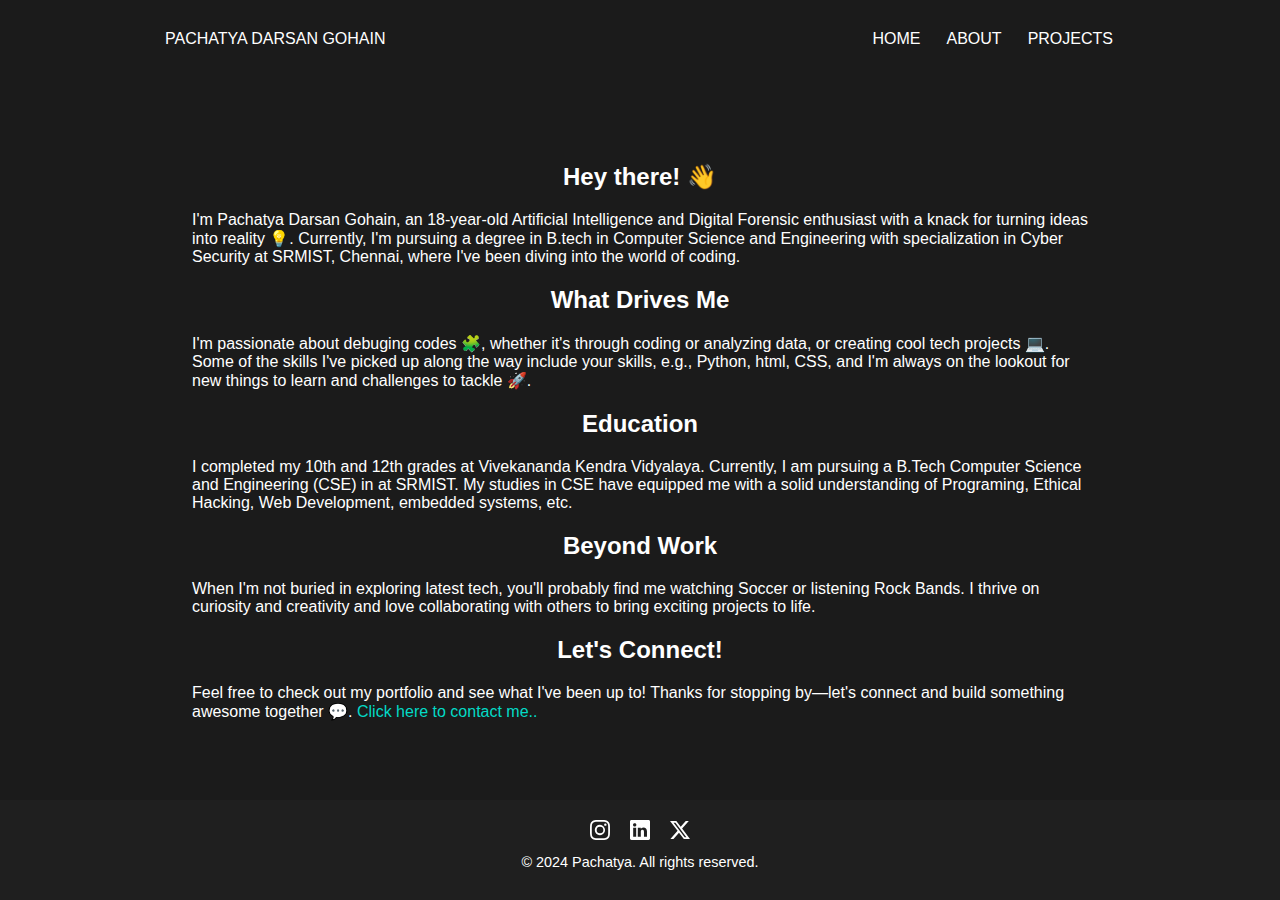
==== about.html @ 8e3b08c8 "Add files via upload" ====
<!DOCTYPE html>
<html lang="en">
<head>
    <meta charset="UTF-8">
    <meta name="viewport" content="width=device-width, initial-scale=1.0">
    <title>About</title>
    <link rel="stylesheet" href="about.css">
</head>
<body>
    <div class="navbar">
        <p id="name">PACHATYA DARSAN GOHAIN</p>
        <input type="checkbox" id="menu-toggle">
        <label for="menu-toggle" class="menu-icon">&#9776;</label>
        <ul class="nav-links">
            <li><a href="index.html">HOME</a></li>
            <li><a href="about.html">ABOUT</a></li>
            <li><a href="#">PROJECTS</a></li>
        </ul>
    </div>
    <div class="content">
        <span><h2>Hey there! 👋 </h2>I'm Pachatya Darsan Gohain, an 18-year-old Artificial Intelligence and Digital Forensic enthusiast with a knack for turning ideas into reality 💡. Currently, I'm pursuing a degree in B.tech in Computer Science and Engineering with specialization in Cyber Security at SRMIST, Chennai, where I've been diving into the world of coding.</span>
        <h2>What Drives Me</h2>
        <span>I'm passionate about debuging codes 🧩, whether it's through coding or analyzing data, or creating cool tech projects 💻. Some of the skills I've picked up along the way include your skills, e.g., Python, html, CSS, and I'm always on the lookout for new things to learn and challenges to tackle 🚀.</span>
        <h2>Education</h2>
        <span>I completed my 10th and 12th grades at Vivekananda Kendra Vidyalaya. Currently, I am pursuing a B.Tech Computer Science and Engineering (CSE) in  at SRMIST. My studies in CSE have equipped me with a solid understanding of Programing, Ethical Hacking, Web Development, embedded systems, etc.
        <h2>Beyond Work</h2>
        <span>When I'm not buried in exploring latest tech, you'll probably find me watching Soccer or listening Rock Bands. I thrive on curiosity and creativity and love collaborating with others to bring exciting projects to life.</span>
        <h2>Let's Connect!</h2>
        <span>Feel free to check out my portfolio and see what I've been up to! Thanks for stopping by—let's connect and build something awesome together 💬.
        <a href="contact.html">Click here to contact me..</a>
        </span>
    

    </div>
    <footer>
        <div class="footer-content">
            <div class="social-icons">
                <a href="https://www.instagram.com/pachatya_01" aria-label="Instagram">
                    <svg xmlns="http://www.w3.org/2000/svg" width="20" height="20" fill="currentColor" class="bi bi-instagram" viewBox="0 0 16 16">
                        <path d="M8 0C5.829 0 5.556.01 4.703.048 3.85.088 3.269.222 2.76.42a3.9 3.9 0 0 0-1.417.923A3.9 3.9 0 0 0 .42 2.76C.222 3.268.087 3.85.048 4.7.01 5.555 0 5.827 0 8.001c0 2.172.01 2.444.048 3.297.04.852.174 1.433.372 1.942.205.526.478.972.923 1.417.444.445.89.719 1.416.923.51.198 1.09.333 1.942.372C5.555 15.99 5.827 16 8 16s2.444-.01 3.298-.048c.851-.04 1.434-.174 1.943-.372a3.9 3.9 0 0 0 1.416-.923c.445-.445.718-.891.923-1.417.197-.509.332-1.09.372-1.942C15.99 10.445 16 10.173 16 8s-.01-2.445-.048-3.299c-.04-.851-.175-1.433-.372-1.941a3.9 3.9 0 0 0-.923-1.417A3.9 3.9 0 0 0 13.24.42c-.51-.198-1.092-.333-1.943-.372C10.443.01 10.172 0 7.998 0zm-.717 1.442h.718c2.136 0 2.389.007 3.232.046.78.035 1.204.166 1.486.275.373.145.64.319.92.599s.453.546.598.92c.11.281.24.705.275 1.485.039.843.047 1.096.047 3.231s-.008 2.389-.047 3.232c-.035.78-.166 1.203-.275 1.485a2.5 2.5 0 0 1-.599.919c-.28.28-.546.453-.92.598-.28.11-.704.24-1.485.276-.843.038-1.096.047-3.232.047s-2.39-.009-3.233-.047c-.78-.036-1.203-.166-1.485-.276a2.5 2.5 0 0 1-.92-.598 2.5 2.5 0 0 1-.6-.92c-.109-.281-.24-.705-.275-1.485-.038-.843-.046-1.096-.046-3.233s.008-2.388.046-3.231c.036-.78.166-1.204.276-1.486.145-.373.319-.64.599-.92s.546-.453.92-.598c.282-.11.705-.24 1.485-.276.738-.034 1.024-.044 2.515-.045zm4.988 1.328a.96.96 0 1 0 0 1.92.96.96 0 0 0 0-1.92m-4.27 1.122a4.109 4.109 0 1 0 0 8.217 4.109 4.109 0 0 0 0-8.217m0 1.441a2.667 2.667 0 1 1 0 5.334 2.667 2.667 0 0 1 0-5.334"/>
                    </svg>
                </a>
                <a href="https://www.linkedin.com/in/pachatya-darsan-gohain-955342325/" aria-label="LinkedIn">
                    <svg xmlns="http://www.w3.org/2000/svg" width="20" height="20" fill="currentColor" class="bi bi-linkedin" viewBox="0 0 16 16">
                        <path d="M0 1.146C0 .513.526 0 1.175 0h13.65C15.474 0 16 .513 16 1.146v13.708c0 .633-.526 1.146-1.175 1.146H1.175C.526 16 0 15.487 0 14.854zm4.943 12.248V6.169H2.542v7.225zm-1.2-8.212c.837 0 1.358-.554 1.358-1.248-.015-.709-.52-1.248-1.342-1.248S2.4 3.226 2.4 3.934c0 .694.521 1.248 1.327 1.248zm4.908 8.212V9.359c0-.216.016-.432.08-.586.173-.431.568-.878 1.232-.878.869 0 1.216.662 1.216 1.634v3.865h2.401V9.25c0-2.22-1.184-3.252-2.764-3.252-1.274 0-1.845.7-2.165 1.193v.025h-.016l.016-.025V6.169h-2.4c.03.678 0 7.225 0 7.225z"/>
                    </svg>
                </a>
                <a href="https://x.com/Pachatya06?t=htWO6yoFArTNWIynY-piPQ&s=08" aria-label="Twitter">
                    <svg xmlns="http://www.w3.org/2000/svg" width="20" height="20" fill="currentColor" class="bi bi-twitter-x" viewBox="0 0 16 16">
                        <path d="M12.6.75h2.454l-5.36 6.142L16 15.25h-4.937l-3.867-5.07-4.425 5.07H.316l5.733-6.57L0 .75h5.063l3.495 4.633L12.601.75Zm-.86 13.028h1.36L4.323 2.145H2.865z"/>
                    </svg>
                </a>
            </div>
            <div class="rights">
                © 2024 Pachatya. All rights reserved.
            </div>
        </div>
    </footer>

</body>
</html>
---- about.css ----
html{
    scroll-behavior: smooth;
}
body{
    margin:0;
    padding:0;
    background-color: #1b1b1b;
    font-family:'Gill Sans', 'Gill Sans MT', Calibri, 'Trebuchet MS', sans-serif;
    height:100vh;
    width: 100vw;
    position:relative;
    display: flex;
    flex-direction: column;
    justify-content:space-between
}
#monica-content-root {
    display: none !important;  /* This hides the element */
  }
.navbar {
    display: flex;
    flex-direction: row;
    justify-content: space-evenly;
    align-items:center;
    gap:300px;
    background-color: #1b1b1b;
}
#name{
    margin-top:30px;
    color:white;
    margin-left:10px;
}
.nav-links{
    list-style: none;
    display:flex;
    justify-content:space-evenly;
    padding:0;
    top:0;
    margin-top:30px;
    margin-left:20px;
    gap:2px;
}
.menu-icon{
    display:none;
    color:white;
    position: fixed;
    left:0;
    top:10px;
}
.menu-icon:hover{
    color: #03DAC6;
}
.nav-links li a {
    color: white;
    text-decoration: none;
    padding: 8px 12px;
}

.nav-links li a:hover {
    color: #03DAC6;
}

/* Hide the checkbox */
#menu-toggle {
    display: none;
}
@media screen and (max-width: 739px) {
    .navbar{
        display:flex;
        flex-direction: row-reverse;
        justify-content: space-between;
    }
    .nav-links {
        display: flex;
        flex-direction: column;
        width: 100%;
        position: absolute;
        height:150px;
        top: 30px; /* Adjust based on your navbar height */
        margin-left: 0;
        background-color: #333;
        overflow:hidden;
        max-height: 0px;
        transition: max-height 0.6s ease-in-out;
        z-index:1;
    }
    .nav-links li{
        margin-left: 10px;
    }

    .menu-icon {
        display:block;
        position:absolute;
        top:27px;
        margin-left:20px;
    }
    #menu-toggle:checked + .menu-icon + .nav-links {
        max-height: 300px; /* Adjust based on the number of links */
    }
    #name{
        margin-right:5vw;
    }
}
.content{
    display:flex;
    flex-direction: column;
    justify-content:center;
    align-items: center;
    margin-top:30px;
    margin-bottom:30px;
}
h2{
    color:white;
}
span{
    width:70vw;
    color:white
}
a{
    text-decoration: none;
    color:#03DAC6;
}
a:hover{
    color:rgb(83, 83, 241)
}
footer {
    background-color: #1f1f1f;
    color: white;
    padding: 20px 0;
    text-align: center;
    bottom: 0;
    width: 100%;
    height:60px;
}

.footer-content {
    display: flex;
    flex-direction: column;
    align-items: center;
    gap: 10px;
    margin-bottom:0px;
}

.social-icons {
    display: flex;
    gap: 20px;
}

.social-icons a {
    color: #ffffff;
    transition: color 0.3s ease;
}

.social-icons a:hover {
    color: #03DAC6; 
}

.rights {
    font-size: 0.9rem;
    color:#ffffff;
}
h2{
    text-align: center;
}
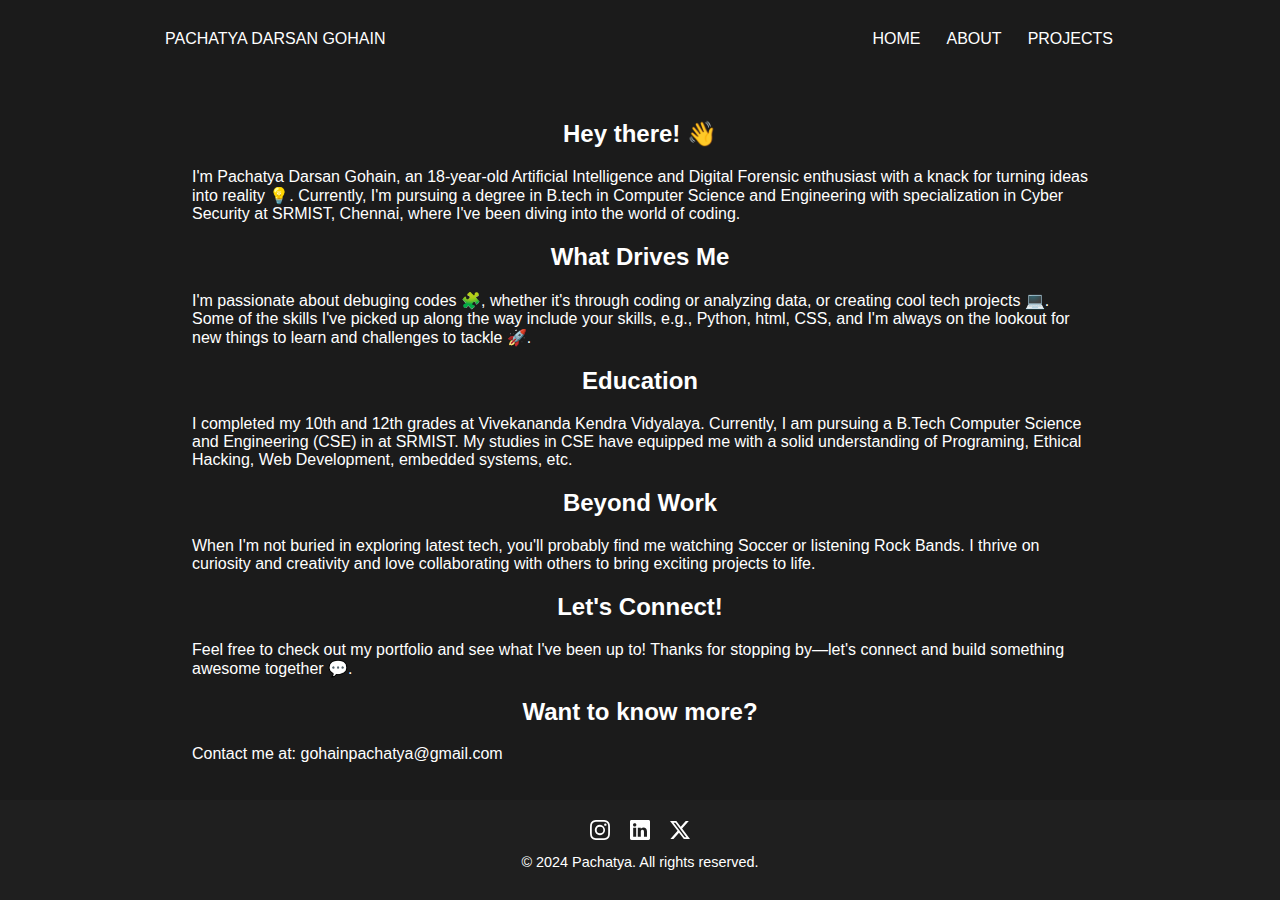
==== commit efbdf497: "Update about.html" ====
--- a/about.html
+++ b/about.html
@@ -26,9 +26,9 @@
         <h2>Beyond Work</h2>
         <span>When I'm not buried in exploring latest tech, you'll probably find me watching Soccer or listening Rock Bands. I thrive on curiosity and creativity and love collaborating with others to bring exciting projects to life.</span>
         <h2>Let's Connect!</h2>
-        <span>Feel free to check out my portfolio and see what I've been up to! Thanks for stopping by—let's connect and build something awesome together 💬.
-        <a href="contact.html">Click here to contact me..</a>
-        </span>
+        <span>Feel free to check out my portfolio and see what I've been up to! Thanks for stopping by—let's connect and build something awesome together 💬.</span>
+        <h2>Want to know more?</h2> 
+        <span>Contact me at: gohainpachatya@gmail.com</span>
     
 
     </div>
@@ -58,4 +58,4 @@
     </footer>
 
 </body>
-</html>+</html>
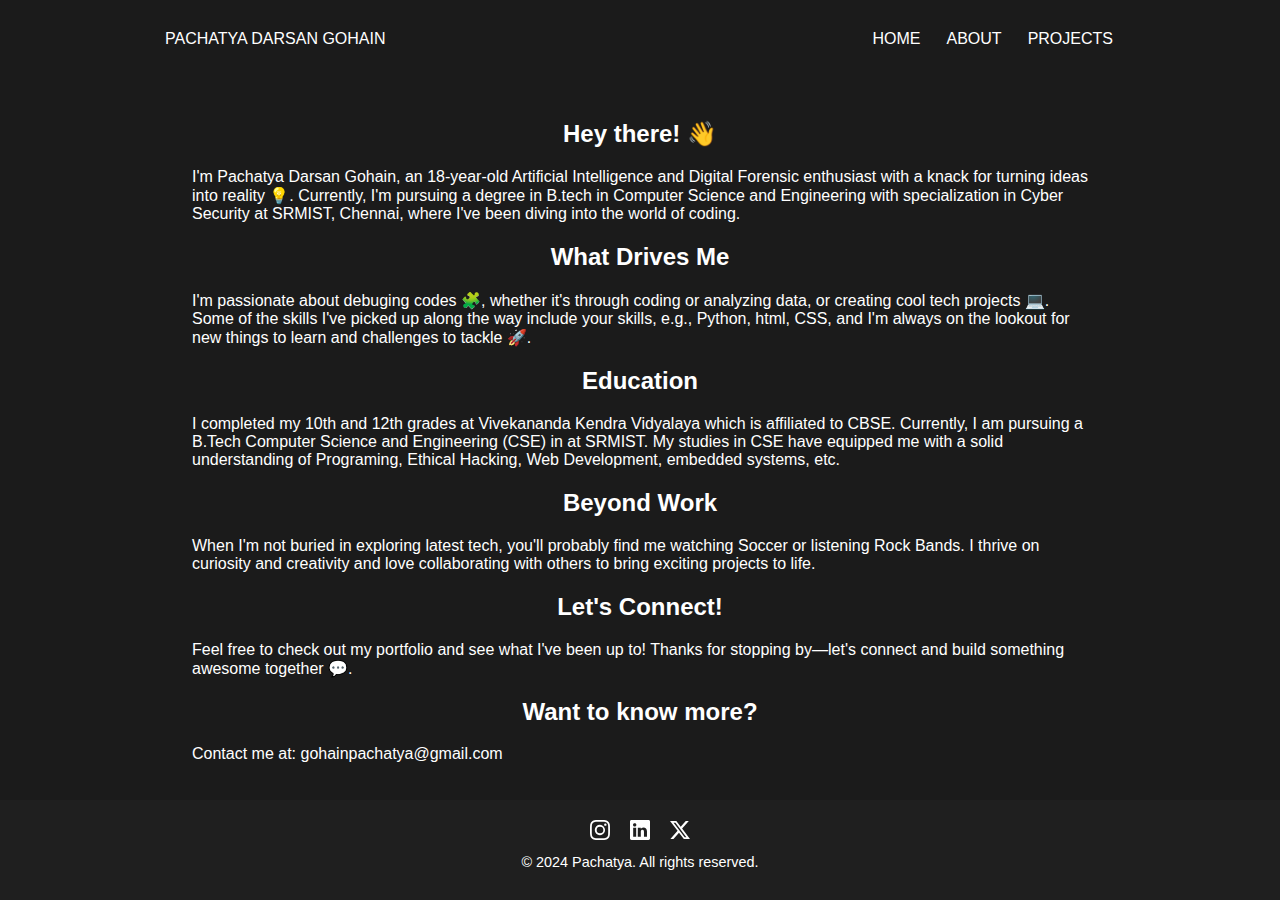
==== commit e5b70b5a: "Update about.html" ====
--- a/about.html
+++ b/about.html
@@ -22,7 +22,7 @@
         <h2>What Drives Me</h2>
         <span>I'm passionate about debuging codes 🧩, whether it's through coding or analyzing data, or creating cool tech projects 💻. Some of the skills I've picked up along the way include your skills, e.g., Python, html, CSS, and I'm always on the lookout for new things to learn and challenges to tackle 🚀.</span>
         <h2>Education</h2>
-        <span>I completed my 10th and 12th grades at Vivekananda Kendra Vidyalaya. Currently, I am pursuing a B.Tech Computer Science and Engineering (CSE) in  at SRMIST. My studies in CSE have equipped me with a solid understanding of Programing, Ethical Hacking, Web Development, embedded systems, etc.
+        <span>I completed my 10th and 12th grades at Vivekananda Kendra Vidyalaya which is affiliated to CBSE. Currently, I am pursuing a B.Tech Computer Science and Engineering (CSE) in  at SRMIST. My studies in CSE have equipped me with a solid understanding of Programing, Ethical Hacking, Web Development, embedded systems, etc.
         <h2>Beyond Work</h2>
         <span>When I'm not buried in exploring latest tech, you'll probably find me watching Soccer or listening Rock Bands. I thrive on curiosity and creativity and love collaborating with others to bring exciting projects to life.</span>
         <h2>Let's Connect!</h2>
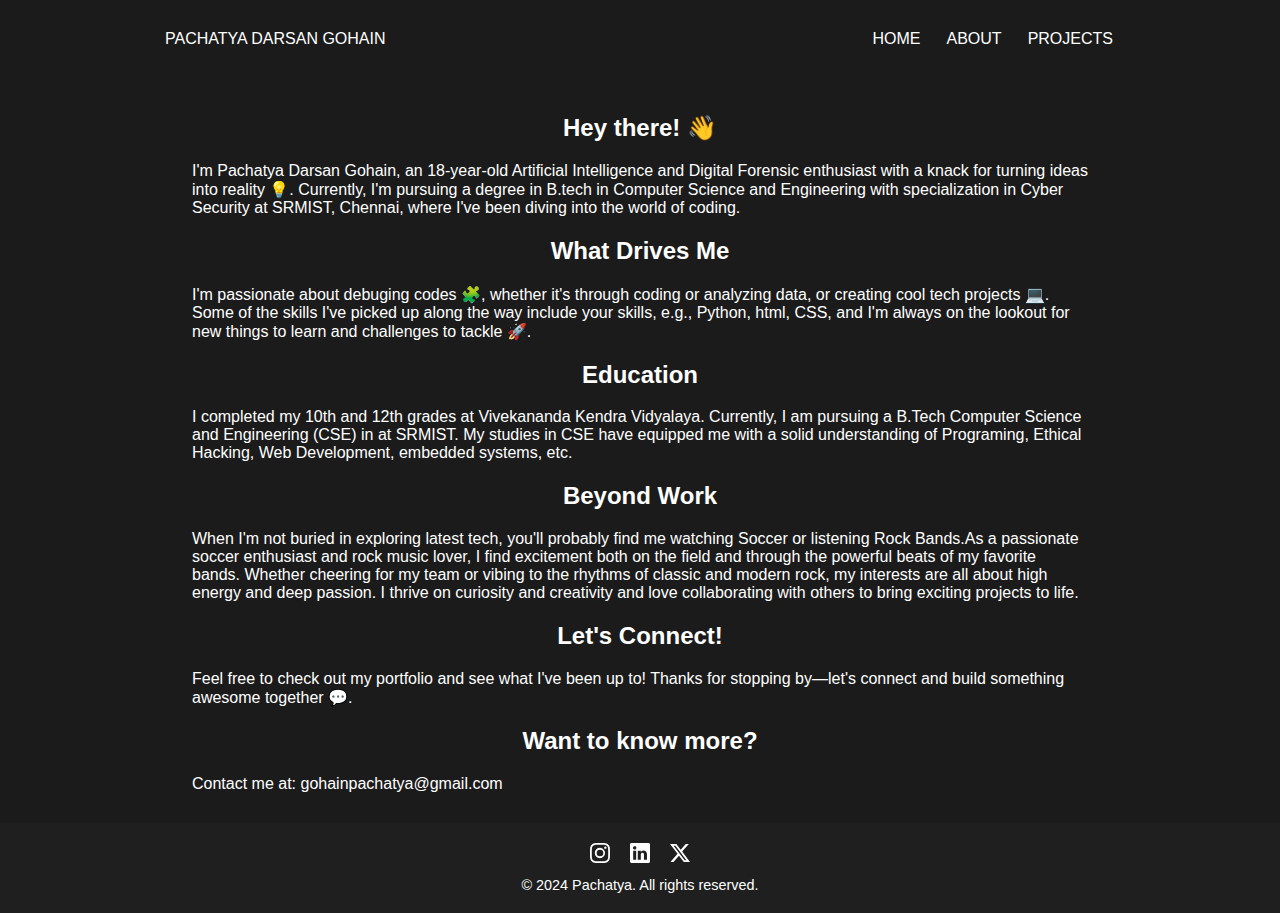
==== commit faf9eb99: "Add files via upload" ====
--- a/about.html
+++ b/about.html
@@ -22,11 +22,11 @@
         <h2>What Drives Me</h2>
         <span>I'm passionate about debuging codes 🧩, whether it's through coding or analyzing data, or creating cool tech projects 💻. Some of the skills I've picked up along the way include your skills, e.g., Python, html, CSS, and I'm always on the lookout for new things to learn and challenges to tackle 🚀.</span>
         <h2>Education</h2>
-        <span>I completed my 10th and 12th grades at Vivekananda Kendra Vidyalaya which is affiliated to CBSE. Currently, I am pursuing a B.Tech Computer Science and Engineering (CSE) in  at SRMIST. My studies in CSE have equipped me with a solid understanding of Programing, Ethical Hacking, Web Development, embedded systems, etc.
+        <span>I completed my 10th and 12th grades at Vivekananda Kendra Vidyalaya. Currently, I am pursuing a B.Tech Computer Science and Engineering (CSE) in  at SRMIST. My studies in CSE have equipped me with a solid understanding of Programing, Ethical Hacking, Web Development, embedded systems, etc.
         <h2>Beyond Work</h2>
-        <span>When I'm not buried in exploring latest tech, you'll probably find me watching Soccer or listening Rock Bands. I thrive on curiosity and creativity and love collaborating with others to bring exciting projects to life.</span>
+        <span>When I'm not buried in exploring latest tech, you'll probably find me watching Soccer or listening Rock Bands.As a passionate soccer enthusiast and rock music lover, I find excitement both on the field and through the powerful beats of my favorite bands. Whether cheering for my team or vibing to the rhythms of classic and modern rock, my interests are all about high energy and deep passion. I thrive on curiosity and creativity and love collaborating with others to bring exciting projects to life.</span>
         <h2>Let's Connect!</h2>
-        <span>Feel free to check out my portfolio and see what I've been up to! Thanks for stopping by—let's connect and build something awesome together 💬.</span>
+        <span>Feel free to check out my portfolio and see what I've been up to! Thanks for stopping by—let's connect and build something awesome together 💬.
         <h2>Want to know more?</h2> 
         <span>Contact me at: gohainpachatya@gmail.com</span>
     
@@ -58,4 +58,4 @@
     </footer>
 
 </body>
-</html>
+</html>